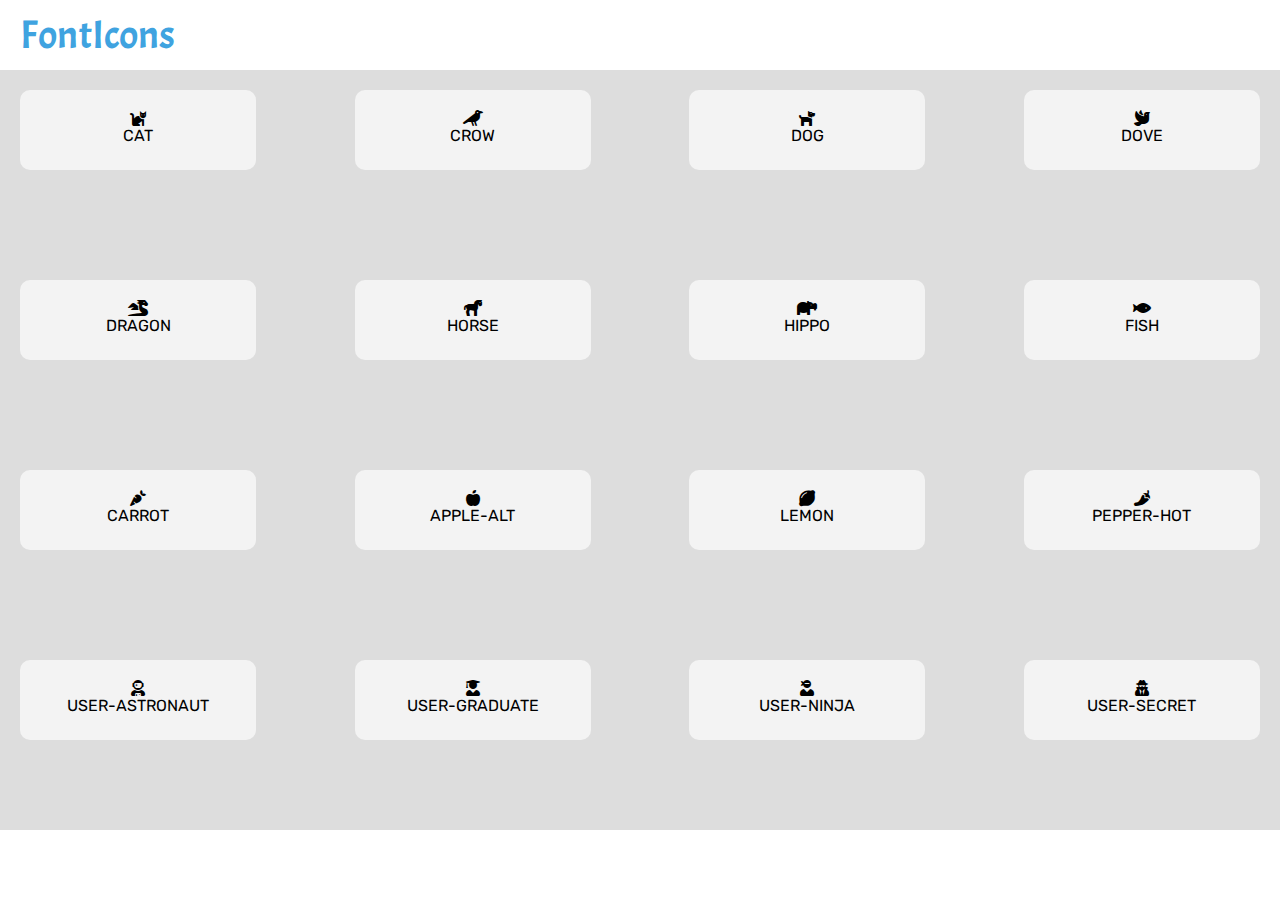
==== index.html @ eb9c22c4 "funzione "print" e "getTypes"" ====
<!DOCTYPE html>
<html lang="en">
<head>
    <meta charset="UTF-8">
    <meta http-equiv="X-UA-Compatible" content="IE=edge">
    <meta name="viewport" content="width=device-width, initial-scale=1.0">
    <link rel="stylesheet" href="css/style.css">
    <link rel="stylesheet" href="https://cdnjs.cloudflare.com/ajax/libs/font-awesome/5.15.4/css/all.min.css" integrity="sha512-1ycn6IcaQQ40/MKBW2W4Rhis/DbILU74C1vSrLJxCq57o941Ym01SwNsOMqvEBFlcgUa6xLiPY/NS5R+E6ztJQ==" crossorigin="anonymous" referrerpolicy="no-referrer" />
    <link href="https://fonts.googleapis.com/css2?family=Acme&family=Rubik&display=swap" rel="stylesheet">
    <title>Icons</title>
</head>
<body>
    <header>
        <div class="titolo">FontIcons</div>
    </header>
    <main id="cards">
    </main>


    <script src="js/main.js"></script>
</body>
</html>
---- css/style.css ----
* {
    padding: 0;
    margin: 0;
    box-sizing: border-box;
}

body {
    font-family: 'Rubik', sans-serif;
}

header {
    height: 70px;
    line-height: 70px;
    padding-left: 20px;
    color: rgb(63, 163, 224);
    font-family: 'Acme';
}

.titolo {
    font-size: 40px;
}

#cards {
    display: flex;
    justify-content: space-between;
    align-items: flex-start;
    flex-wrap: wrap;
    background-color: rgb(221, 221, 221);
    height: calc(100vh - 140px);
}

.card {
    display: flex;
    flex-direction: column;
    align-items: center;
    flex-basis: calc((100% / 5) - 20px);
    height: 80px;
    margin: 20px;
    padding: 20px;
    background-color: rgb(243, 243, 243);
    border-radius: 10px;
}
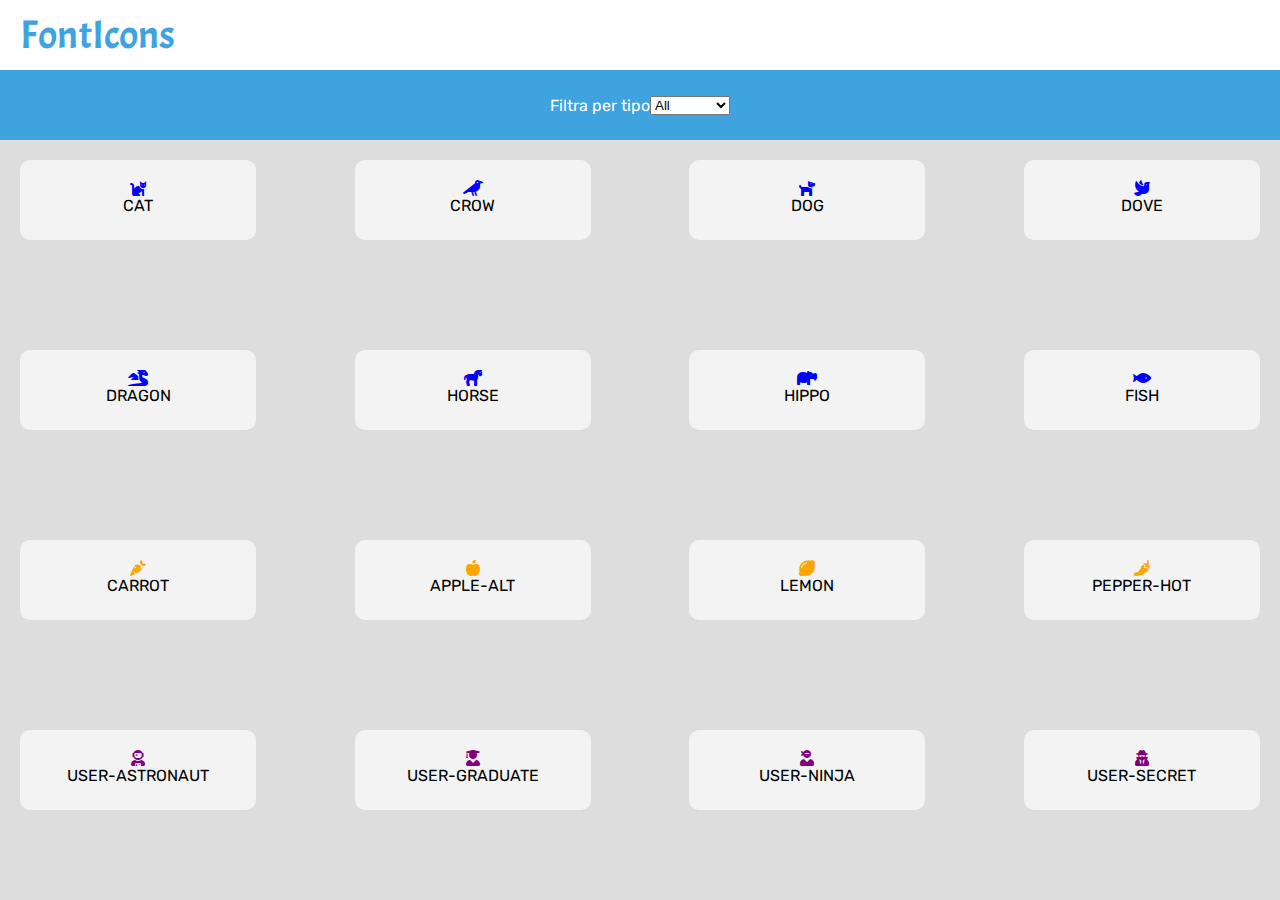
==== commit cb0b9d28: "funzione "printOption"" ====
--- a/index.html
+++ b/index.html
@@ -13,6 +13,12 @@
     <header>
         <div class="titolo">FontIcons</div>
     </header>
+    <nav>
+        <label for="type"> Filtra per tipo</label>
+        <select name="type" id="type">
+            <option value="">All</option>
+        </select>
+    </nav>
     <main id="cards">
     </main>
 
--- a/css/style.css
+++ b/css/style.css
@@ -20,6 +20,15 @@
     font-size: 40px;
 }
 
+nav {
+    display: flex;
+    justify-content: center;
+    align-items: center;
+    height: 70px;
+    background-color: rgb(63, 163, 224);
+    color: white;
+}
+
 #cards {
     display: flex;
     justify-content: space-between;
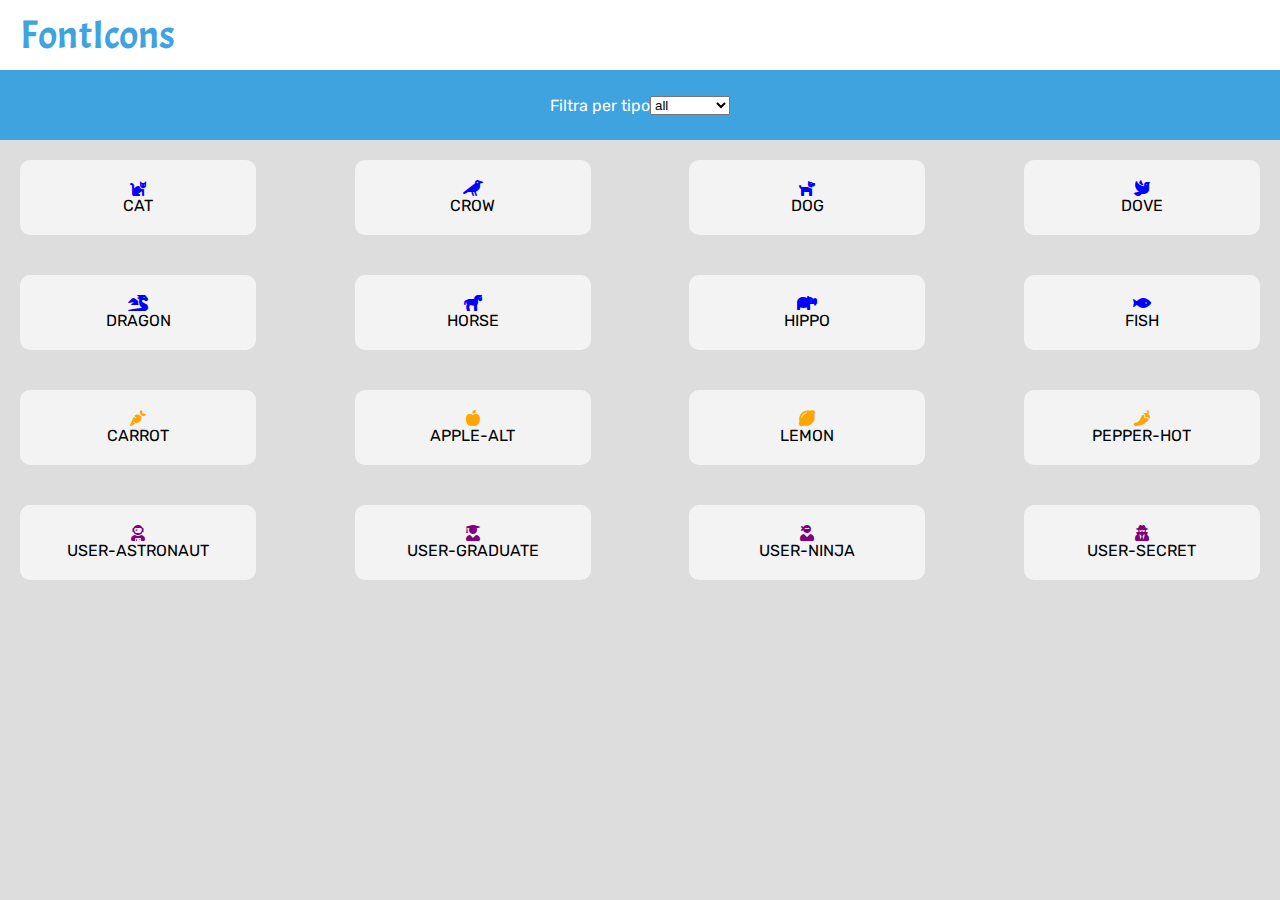
==== commit d0757f9e: "fine esercizio" ====
--- a/index.html
+++ b/index.html
@@ -16,7 +16,7 @@
     <nav>
         <label for="type"> Filtra per tipo</label>
         <select name="type" id="type">
-            <option value="">All</option>
+            <option value="all">all</option>
         </select>
     </nav>
     <main id="cards">
--- a/css/style.css
+++ b/css/style.css
@@ -32,7 +32,7 @@
 #cards {
     display: flex;
     justify-content: space-between;
-    align-items: flex-start;
+    align-content: flex-start;
     flex-wrap: wrap;
     background-color: rgb(221, 221, 221);
     height: calc(100vh - 140px);
@@ -43,7 +43,6 @@
     flex-direction: column;
     align-items: center;
     flex-basis: calc((100% / 5) - 20px);
-    height: 80px;
     margin: 20px;
     padding: 20px;
     background-color: rgb(243, 243, 243);
